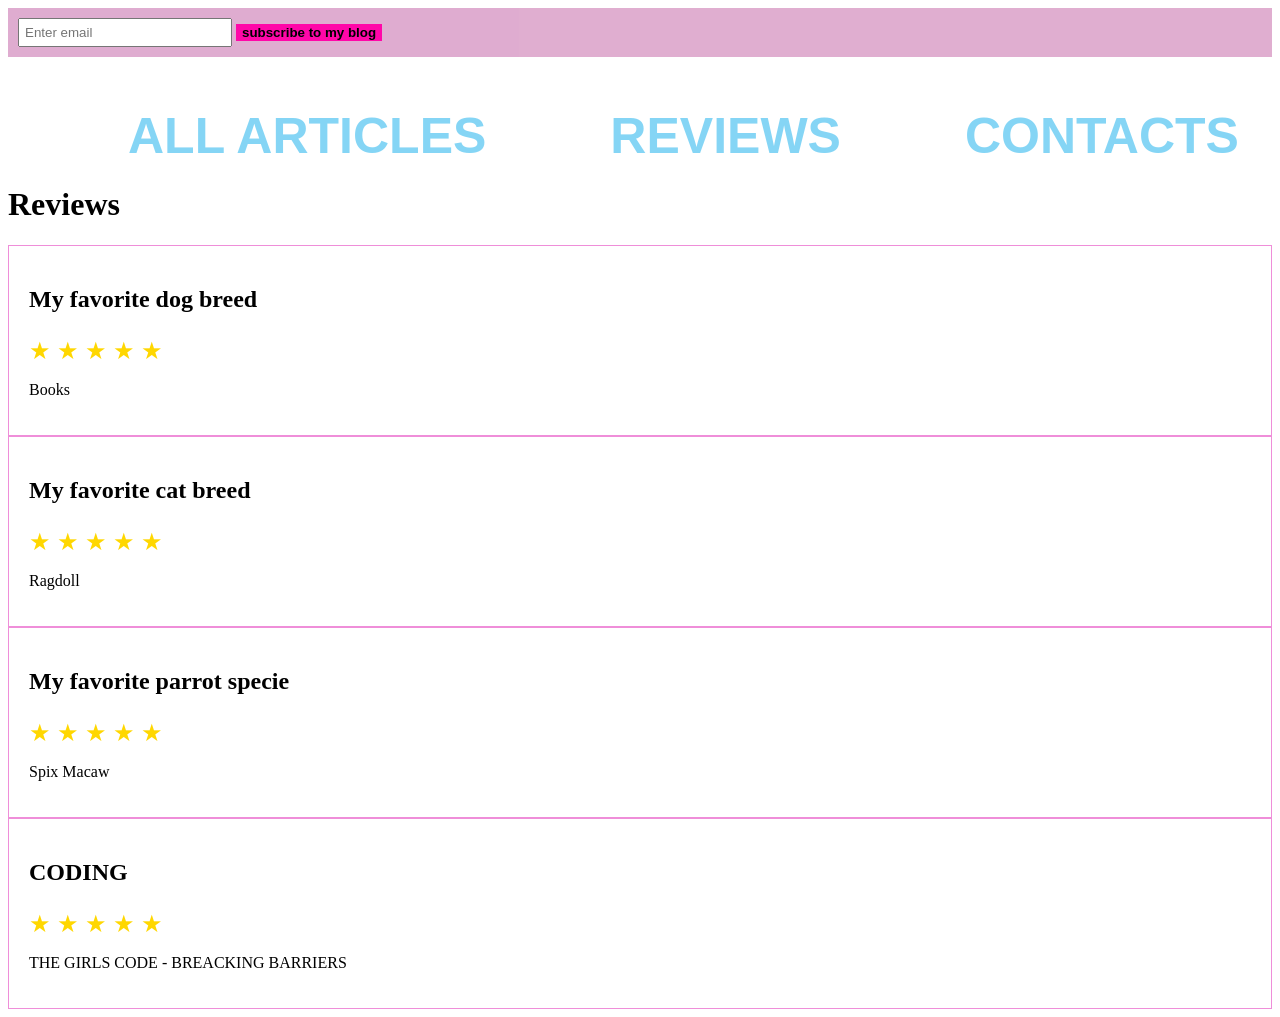
==== reviews.html @ e2e2aee0 "Add files via upload" ====
<!DOCTYPE html>
<html lang="en">
<head>
    <meta charset="UTF-8">
    <meta name="viewport" content="width=device-width, initial-scale=1.0">
    <title>Review</title>
    <link rel="stylesheet" href="mystyle.css">
</head>
<body>
    <header>
        <div class="subscribe">
           <form>
            <input type="email" placeholder="Enter email">
            <button type="submit" >subscribe to my blog</button>  
           </form>
        </div>
    </header>
    <div class="menu" onClick="openArticles()">ALL ARTICLES</div>
    <div class="menu" onClick="openReviews()">REVIEWS</div>
    <div class="menu" onClick="openContacts()">CONTACTS</div>
    <h1>Reviews</h1>
    <div class="review">
        <h2>My favorite dog breed</h2>
        <p class="rating">
            <span class="star">&#9733</span>
            <span class="star">&#9733</span>
            <span class="star">&#9733</span>
            <span class="star">&#9733</span>
            <span class="star">&#9733</span>
        </p>
        <p>Books</p>
    </div>

    <div class="review">
        <h2>My favorite cat breed</h2>
        <p class="rating">
            <span class="star">&#9733</span>
            <span class="star">&#9733</span>
            <span class="star">&#9733</span>
            <span class="star">&#9733</span>
            <span class="star">&#9733</span>
        </p>
        <p>Ragdoll</p>
    </div>
    <div class="review">
        <h2>My favorite parrot specie</h2>
        <p class="rating">
            <span class="star">&#9733</span>
            <span class="star">&#9733</span>
            <span class="star">&#9733</span>
            <span class="star">&#9733</span>
            <span class="star">&#9733</span>
        </p>
        <p>Spix Macaw</p>
    </div>
    <div class="review">
        <h2>CODING</h2>
        <p class="rating">
            <span class="star">&#9733</span>
            <span class="star">&#9733</span>
            <span class="star">&#9733</span>
            <span class="star">&#9733</span>
            <span class="star">&#9733</span>
        </p>
        <p>THE GIRLS CODE - BREACKING BARRIERS</p>
    </div>
    
    <script src="script.js"></script>
</body>
</html>
---- mystyle.css ----
.menu{
    margin-left: 120px;
    margin-top: 50px;
    color: rgba(130, 212, 245, 0.971);
    font-family: 'Gill Sans', 'Gill Sans MT', Calibri, 'Trebuchet MS', sans-serif;
    font-size: 50px;
    display: inline-block;
    font-weight: 600;
}
.menu:hover{
      color:gray;

}
.title{
    margin-left: 500px;
    width: 500px;
    font-family: 'Gill Sans', 'Gill Sans MT', Calibri, 'Trebuchet MS', sans-serif;
    font-size: 53px;
    margin-top: 100px;
    display: block;
    color: rgb(119, 190, 194);

}
.under_title{
    color: rgb(140, 160, 232);
    font-family: 'Gill Sans', 'Gill Sans MT', Calibri, 'Trebuchet MS', sans-serif;
    margin-bottom: 35px;
    font-size: 20px;
    margin-top: 25px;
    display:inline-block ;
}
.first{

   margin-left: 400px;
}

.image{
    width: 1000px;
    display:block;
    margin: auto;
}
.description{
   width: 1000px; 
   margin-left: 250px;
   display:block;
   font-family: 'Times New Roman', Times, serif;
   font-size: 20px;
   color: rgba(228, 125, 197, 0.975); 
  }
  
  header{
   position: sticky;
   top:0;
   background-color:rgba(211, 14, 165, 0.132);
  }

  .subscribe{
    padding: 10px;
    background-color: rgba(149, 27, 104, 0.251);
  }

  .subscribe input{
    width: 200px;
    padding: 5px;

  }
  .subscribe button{
    background-color: rgb(255, 7, 168);
    border:none;
    padding: 5px 10 px;
    color:black;
    font-weight: bold;

  }

  .review{
    margin-top:50 px;
    border : 1px solid rgba(236, 122, 211, 0.847);
    padding : 20px;
    
  }
  .rating{
    font-size: 24px;
    margin-bottom: 10px;
  }
  .star{
    color:gold;
  }
   
  input[type="text"], select, textarea{
  width: 100%;
  padding:12px;
  border:1px solid rgb(233, 143, 236);
  margin-top: 10px;
  margin-bottom: 20px;
  }
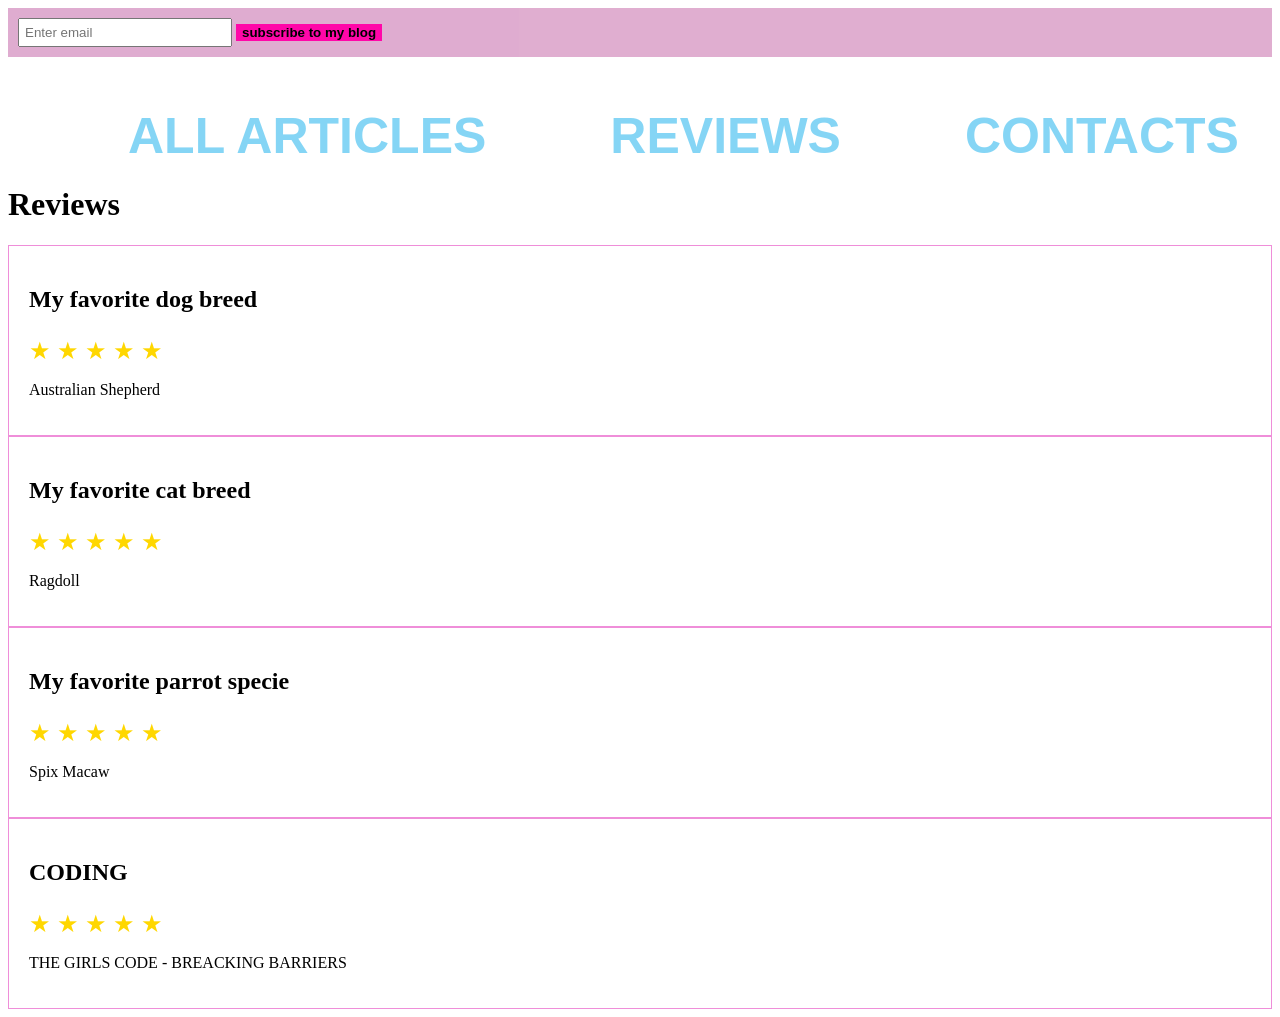
==== commit 44067e36: "Update reviews.html" ====
--- a/reviews.html
+++ b/reviews.html
@@ -28,7 +28,7 @@
             <span class="star">&#9733</span>
             <span class="star">&#9733</span>
         </p>
-        <p>Books</p>
+        <p>Australian Shepherd</p>
     </div>
 
     <div class="review">
@@ -67,4 +67,4 @@
     
     <script src="script.js"></script>
 </body>
-</html>+</html>
